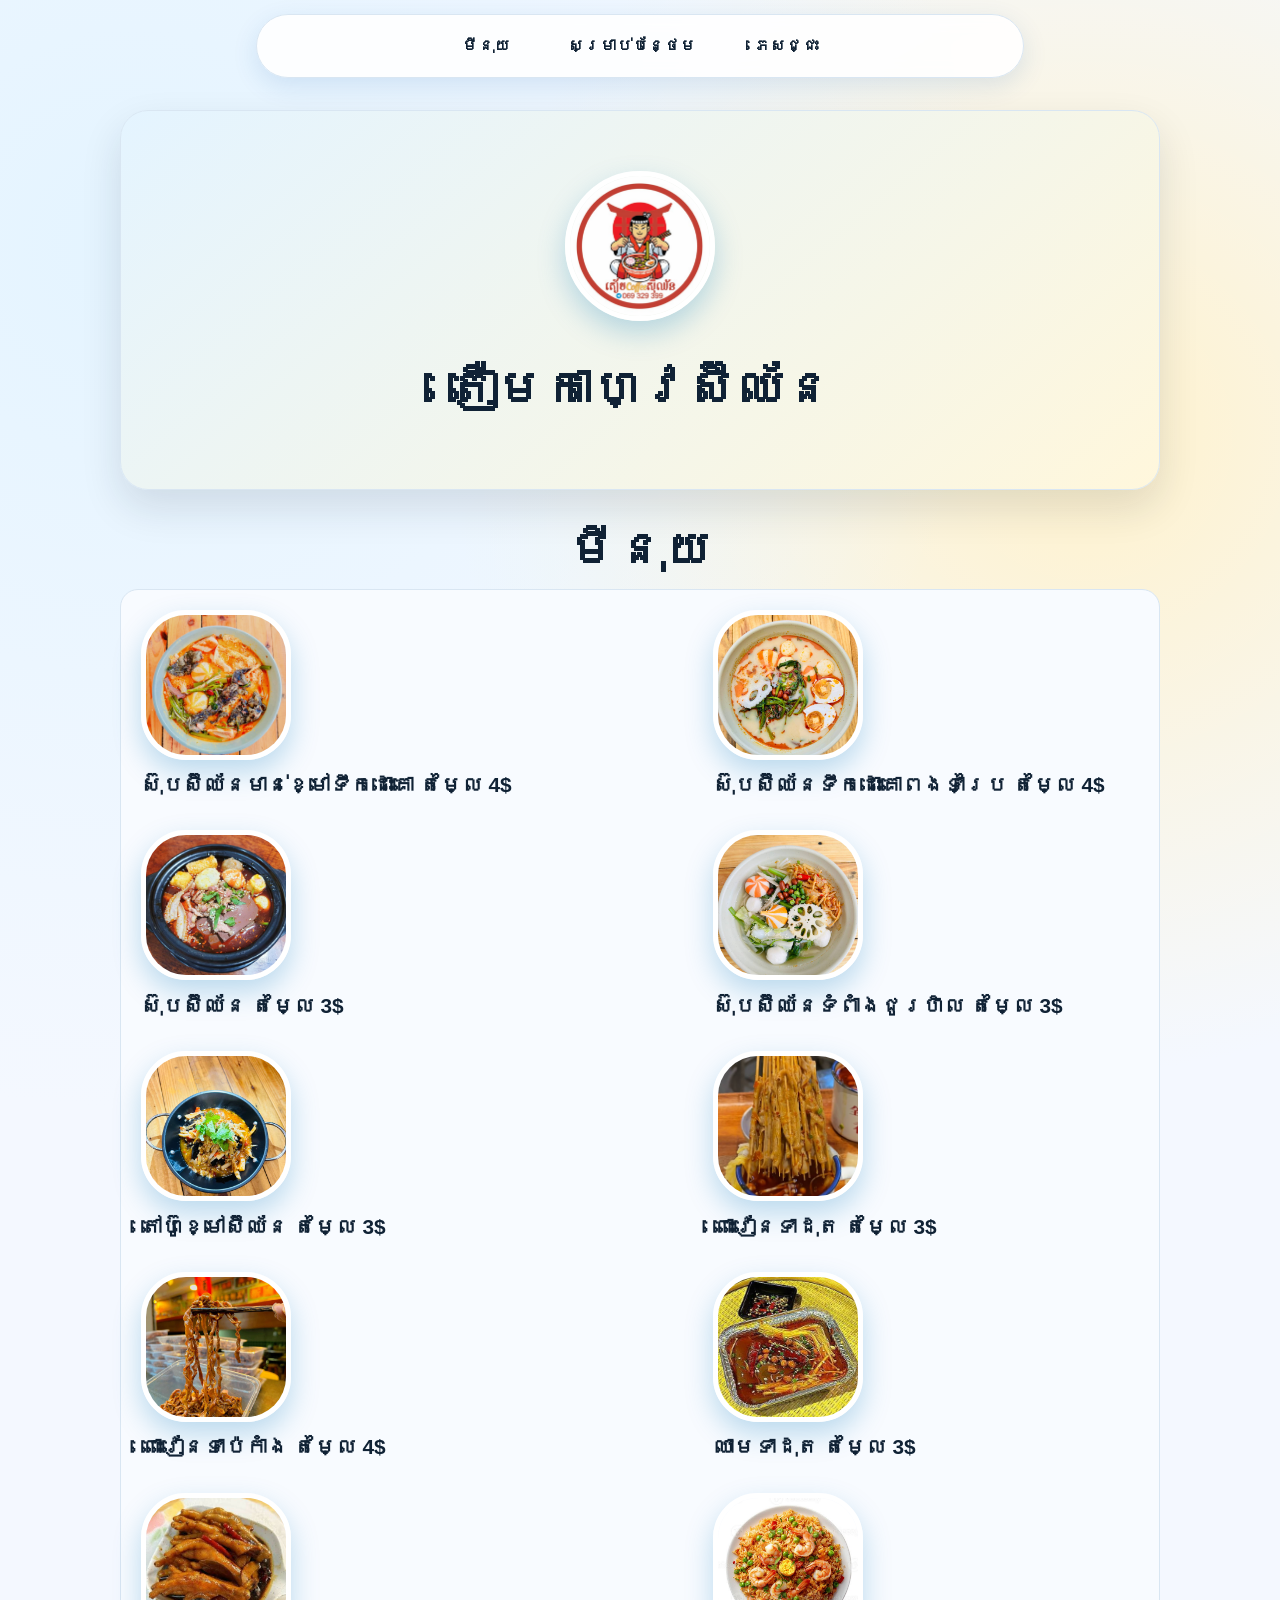
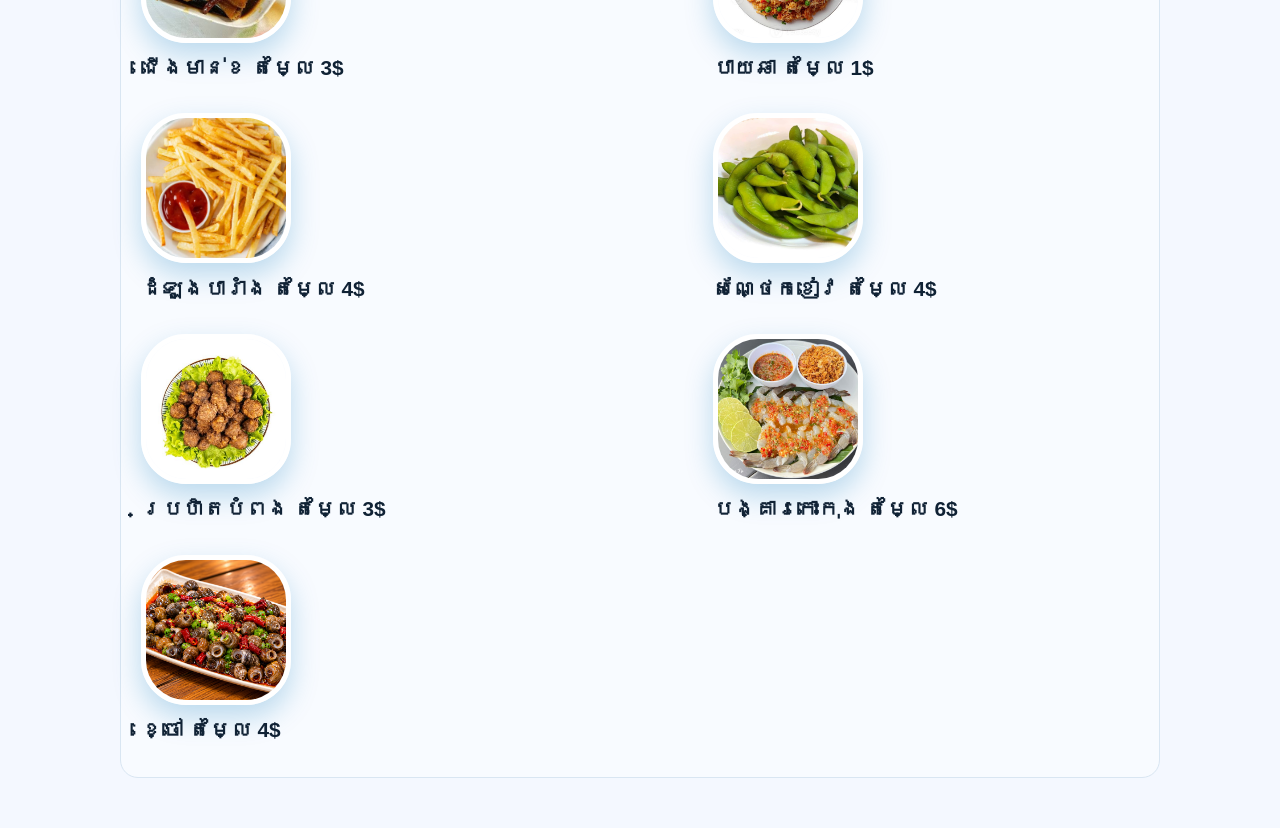
==== index.html @ f65610f4 "Update" ====
<!DOCTYPE html>
<html lang="en">
<head>
    <meta charset="UTF-8">
    <meta name="viewport" content="width=device-width, initial-scale=1.0">
    <title>MENU</title>
    <link rel="stylesheet" href="./index.css" />
    <link rel="preconnect" href="https://fonts.googleapis.com" />
    <link rel="preconnect" href="https://fonts.gstatic.com" crossorigin />
</head>
<body>
    <!-- Navber -->
    <nav class="navbar">
      <a href="./index.html">មីនុយ</a>
      <a href="./add.html">សម្រាប់បន្ថែម</a>
      <a href="./drink.html">ភេសជ្ជះ</a>
    </nav>
    <!-- Main -->
    <main>
        <section id="profile" class="hero">
            <img src="../img/add/logo.JPG" alt="Home" class="profile-img"/>
            <h1>តឿមកាហ្វេស៊ីឈ័ន</h1>
        </section>
        <div>
             <h1 align="center">មីនុយ</h1>
            <div id="food" class="panel">
               
                <div class="food_info">
                    <img src="../img/food/1.JPG" alt="Home" class="profile-img"/>
                    <h3>ស៊ុបស៊ីឈ័នមាន់ខ្មៅទឹកដោះគោ តម្លៃ 4$</h3>
                </div>
                <div class="food_info">
                    <img src="../img/food/2.JPG" alt="Home" class="profile-img"/>
                    <h3>ស៊ុបស៊ីឈ័នទឹកដោះគោពងទាប្រៃ តម្លៃ 4$</h3>
                </div>
                <div class="food_info">
                    <img src="../img/food/3.jpg" alt="Home" class="profile-img"/>
                    <h3>ស៊ុបស៊ីឈ័ន តម្លៃ 3$</h3>
                </div>
                <div class="food_info">
                    <img src="../img/food/4.JPG" alt="Home" class="profile-img"/>
                    <h3>ស៊ុបស៊ីឈ័នទំពាំងជូរហិល តម្លៃ 3$</h3>
                </div>
                <div class="food_info">
                    <img src="../img/food/5+.JPG" alt="Home" class="profile-img"/>
                    <h3>តៅហ៊ូខ្មៅស៊ីឈ័ន តម្លៃ 3$</h3>
                </div>
                <div class="food_info">
                    <img src="../img/food/៦.JPG" alt="Home" class="profile-img"/>
                    <h3>ពោះវៀនទាដុត តម្លៃ 3$</h3>
                </div>
                <div class="food_info">
                    <img src="../img/food/7.JPG" alt="Home" class="profile-img"/>
                    <h3>ពោះវៀនទាប៉េកាំង តម្លៃ 4$</h3>
                </div>
                <div class="food_info">
                    <img src="../img/food/8.JPG" alt="Home" class="profile-img"/>
                    <h3>ឈាមទាដុត តម្លៃ 3$</h3>
                </div>
                <div class="food_info">
                    <img src="../img/food/Chicken_foot.png" alt="Home" class="profile-img"/>
                    <h3>ជើងមាន់ខ តម្លៃ 3$</h3>
                </div>
                <div class="food_info">
                    <img src="../img/food/fried_rice.jpg" alt="Home" class="profile-img"/>
                    <h3>បាយឆា តម្លៃ 1$</h3>
                </div>
                <div class="food_info">
                    <img src="../img/food/potato.jpg" alt="Home" class="profile-img"/>
                    <h3>ដំឡូងបារាំង តម្លៃ 4$</h3>
                </div>
                <div class="food_info">
                    <img src="../img/food/Green bean.jpg" alt="Home" class="profile-img"/>
                    <h3>សណ្ថែកខៀវ តម្លៃ 4$</h3>
                </div>
                <div class="food_info">
                    <img src="../img/food/fry_meatball.jpg" alt="Home" class="profile-img"/>
                    <h3>ប្រហិតបំពង តម្លៃ 3$</h3>
                </div>
                <div class="food_info">
                    <img src="../img/food/chrimp.jpg" alt="Home" class="profile-img"/>
                    <h3>បង្គារកោះកុង តម្លៃ 6$</h3>
                </div>
                <div class="food_info">
                    <img src="../img/food/IMG_6782.PNG" alt="Home" class="profile-img"/>
                    <h3>ខ្ចៅ តម្លៃ 4$</h3>
                </div>
            </div>
        </div>
    </main>
</body>
</html>
---- index.css ----
:root {
  --bg: #f4f8ff;
  --surface: #ffffff;
  --text: #102235;
  --muted: #4a6075;
  --primary: #0077b6;
  --primary-strong: #0353a4;
  --accent: #faae2b;
  --border: #d9e6f2;
  --shadow: 0 18px 40px rgba(16, 34, 53, 0.12);
}

* {
  box-sizing: border-box;
  margin: 0;
  padding: 0;
}

html {
  scroll-behavior: smooth;
}

body {
  font-family: "Poppins", sans-serif;
  color: var(--text);
  background: radial-gradient(circle at 10% 10%, #e4f4ff, transparent 35%),
    radial-gradient(circle at 85% 18%, #fff2cd, transparent 28%), var(--bg);
  line-height: 1.65;
}

main {
  width: min(1040px, 92%);
  margin: 0 auto;
  padding-top: 110px;
  padding-bottom: 50px;
}

.navbar {
  position: fixed;
  top: 14px;
  left: 50%;
  transform: translateX(-50%);
  width: min(980px, 60%);
  padding: 10px;
  display: flex;
  justify-content: center;
  gap: 8px;
  flex-wrap: wrap;
  background: rgba(255, 255, 255, 0.88);
  border: 1px solid var(--border);
  border-radius: 999px;
  backdrop-filter: blur(8px);
  box-shadow: 0 8px 26px rgba(3, 83, 164, 0.12);
  z-index: 1000;
}
.navbar a {
  color: var(--text);
  text-decoration: none;
  font-weight: 600;
  padding: 8px 25px;
  border-radius: 999px;
  transition: all 0.25s ease;
}

.navbar a:hover {
  color: #fff;
  background: var(--primary-strong);
}

.hero {
  text-align: center;
  background: linear-gradient(140deg, #e4f4ff 0%, #fff7dc 100%);
  border: 1px solid var(--border);
  border-radius: 28px;
  box-shadow: var(--shadow);
  padding: 60px 26px;
  animation: fadeUp 0.8s ease both;
}

#profile img {
  width: 150px;
  height: 150px;
  border-radius: 50%;
  object-fit: cover;
  border: 5px solid #fff;
  box-shadow: 0 12px 28px rgba(0, 119, 182, 0.25);
}

h1 {
  margin-top: 20px;
  font-size: clamp(2rem, 4vw, 3rem);
  font-weight: 800;
}
h3 {
  font-size: 1.3rem;
  margin-bottom: 10px;
}
#food {
  align-items: center;
  display:grid;
  grid-template-columns: 1.3fr 1fr;
  gap: 18px;
  background: #f8fbff;
  border: 1px solid var(--border);
  border-radius: 18px;
  padding: 20px;
  transition: transform 0.25s ease, box-shadow 0.25s ease;
}

.food_info img {
  width: 150px;
  height: 150px;
  border-radius: 30%;
  object-fit: cover;
  border: 5px solid #fff;
  box-shadow: 0 12px 28px rgba(0, 119, 182, 0.25);
}



@keyframes fadeUp {
  from {
    opacity: 0;
    transform: translateY(16px);
  }
  to {
    opacity: 1;
    transform: translateY(0);
  }
}

@media (max-width: 900px) {
  .about-grid,
  .food_info {
    grid-template-columns: 1fr;
  }

  
  .food_info img {
    max-height: 280px;
  }
}

@media (max-width: 640px) {
  main {
    width: 98%;
    padding-top: 120px;
  }

  .panel,
  .hero {
    padding: 24px 18px;
    border-radius: 18px;
  }

  .navbar {
    border-radius: 18px;
    justify-content: flex;
    padding: 8px;
    width: 70%;

  }

  .navbar a {
    font-size: 0.9rem;
    padding: 5px 5px;
    
   }
}
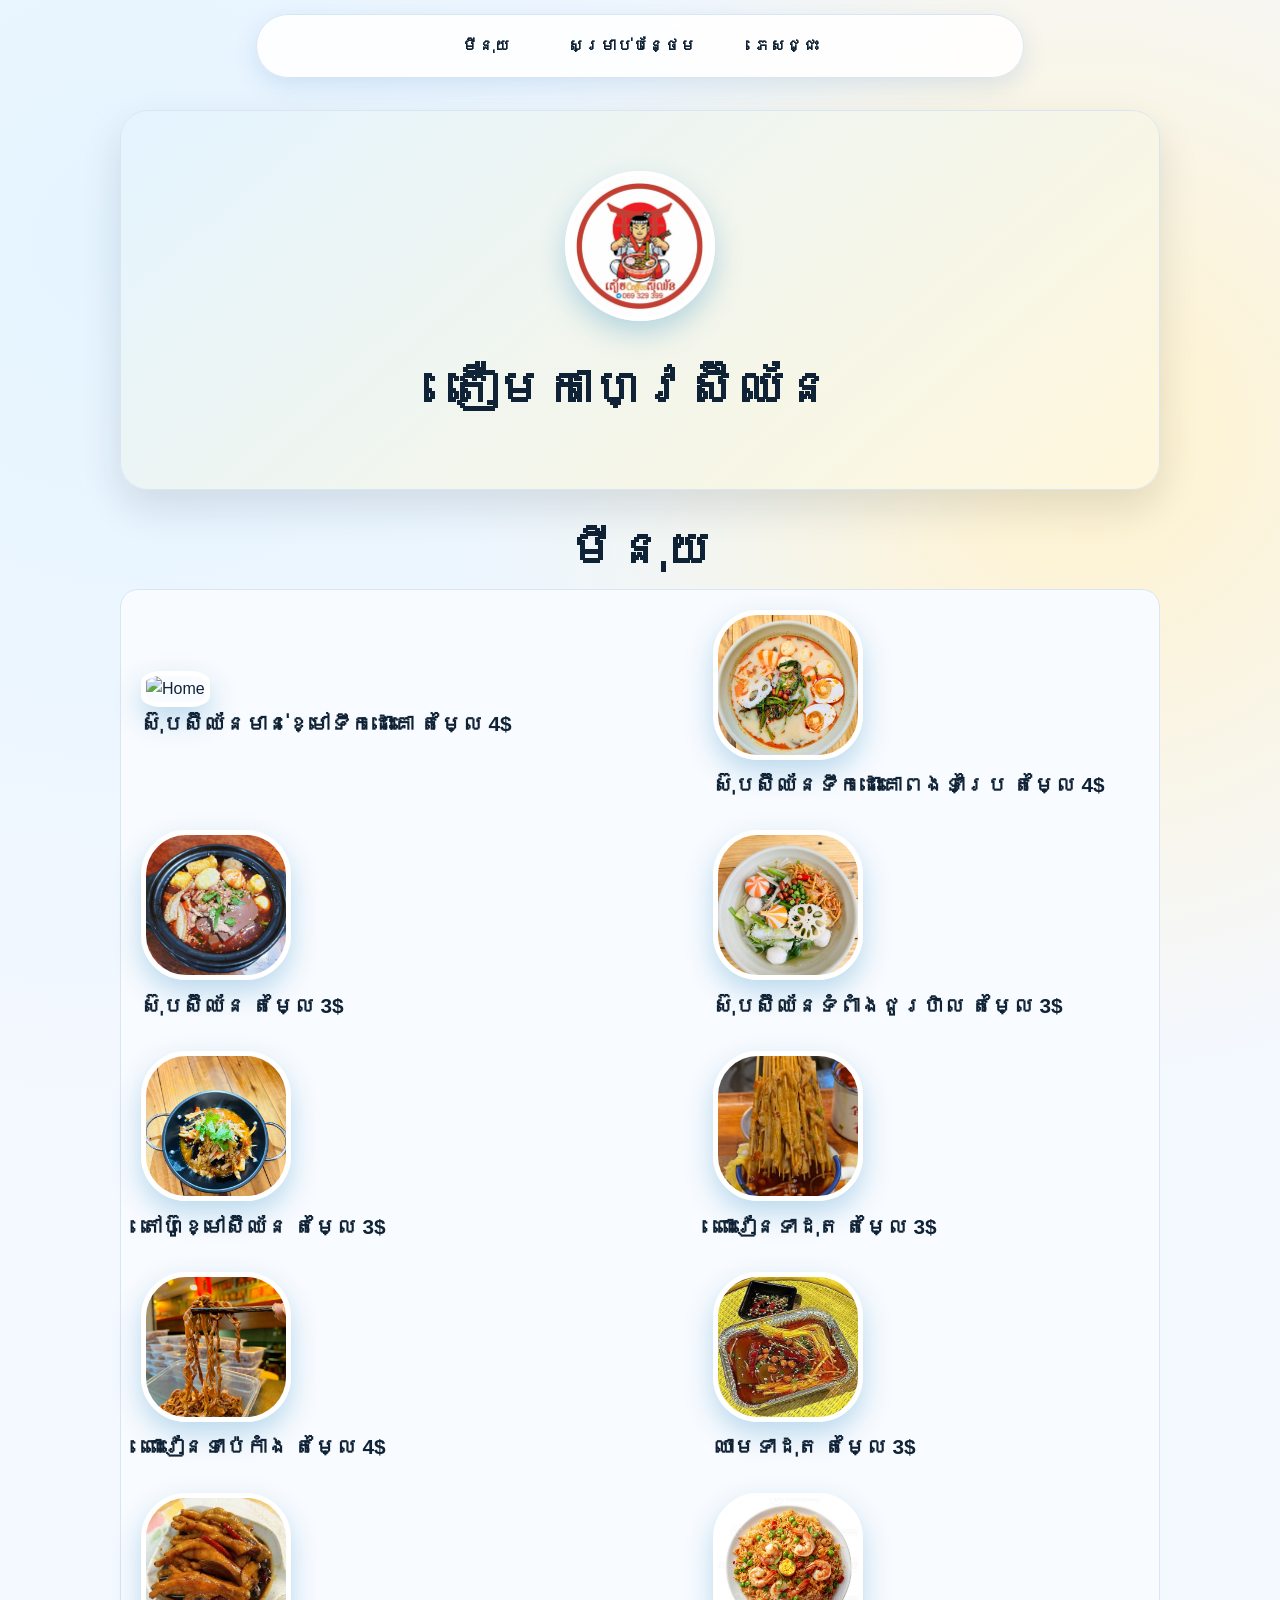
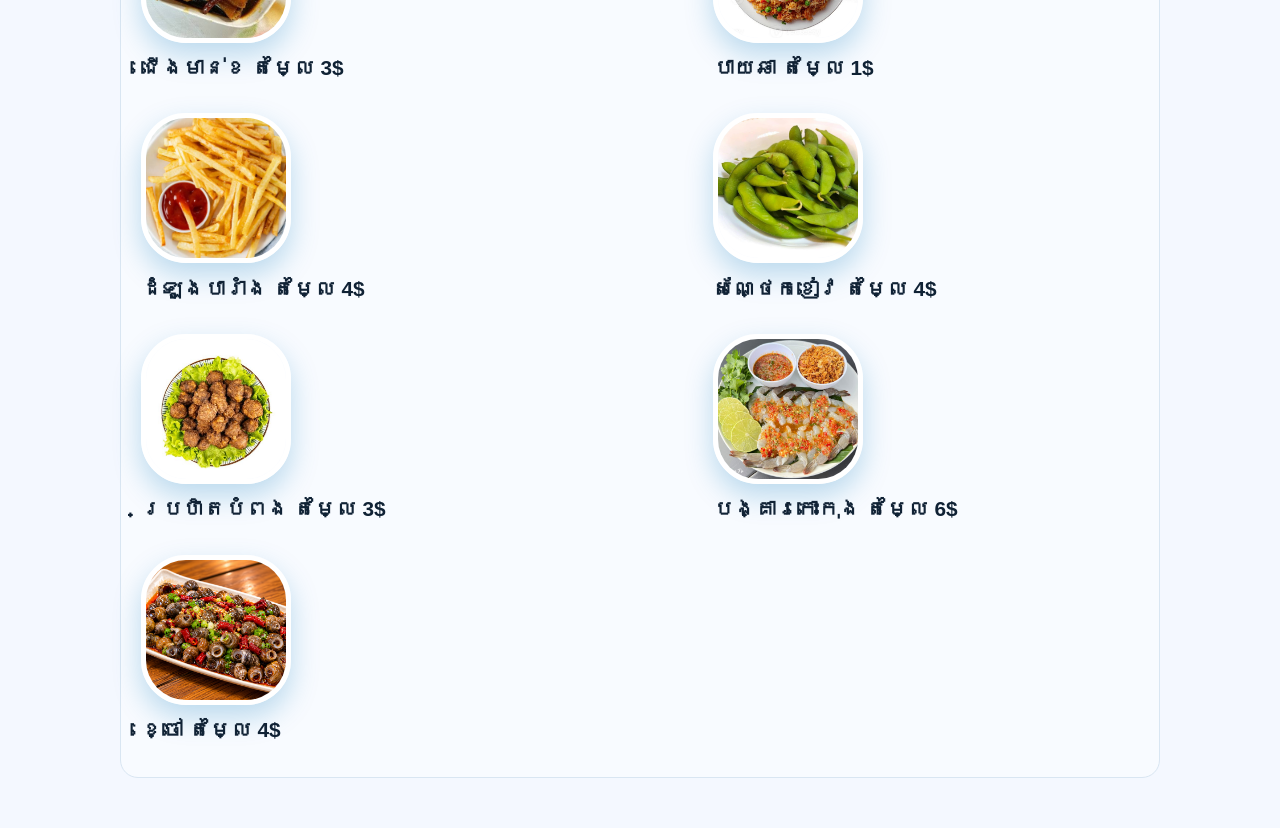
==== commit e20b6a9c: "Update" ====
--- a/index.html
+++ b/index.html
@@ -18,7 +18,7 @@
     <!-- Main -->
     <main>
         <section id="profile" class="hero">
-            <img src="../img/add/logo.JPG" alt="Home" class="profile-img"/>
+            <img src="./img/add/logo.JPG" alt="Home" class="profile-img"/>
             <h1>តឿមកាហ្វេស៊ីឈ័ន</h1>
         </section>
         <div>
@@ -26,11 +26,11 @@
             <div id="food" class="panel">
                
                 <div class="food_info">
-                    <img src="../img/food/1.JPG" alt="Home" class="profile-img"/>
+                    <img src=".img/food/1.JPG" alt="Home" class="profile-img"/>
                     <h3>ស៊ុបស៊ីឈ័នមាន់ខ្មៅទឹកដោះគោ តម្លៃ 4$</h3>
                 </div>
                 <div class="food_info">
-                    <img src="../img/food/2.JPG" alt="Home" class="profile-img"/>
+                    <img src="./img/food/2.JPG" alt="Home" class="profile-img"/>
                     <h3>ស៊ុបស៊ីឈ័នទឹកដោះគោពងទាប្រៃ តម្លៃ 4$</h3>
                 </div>
                 <div class="food_info">
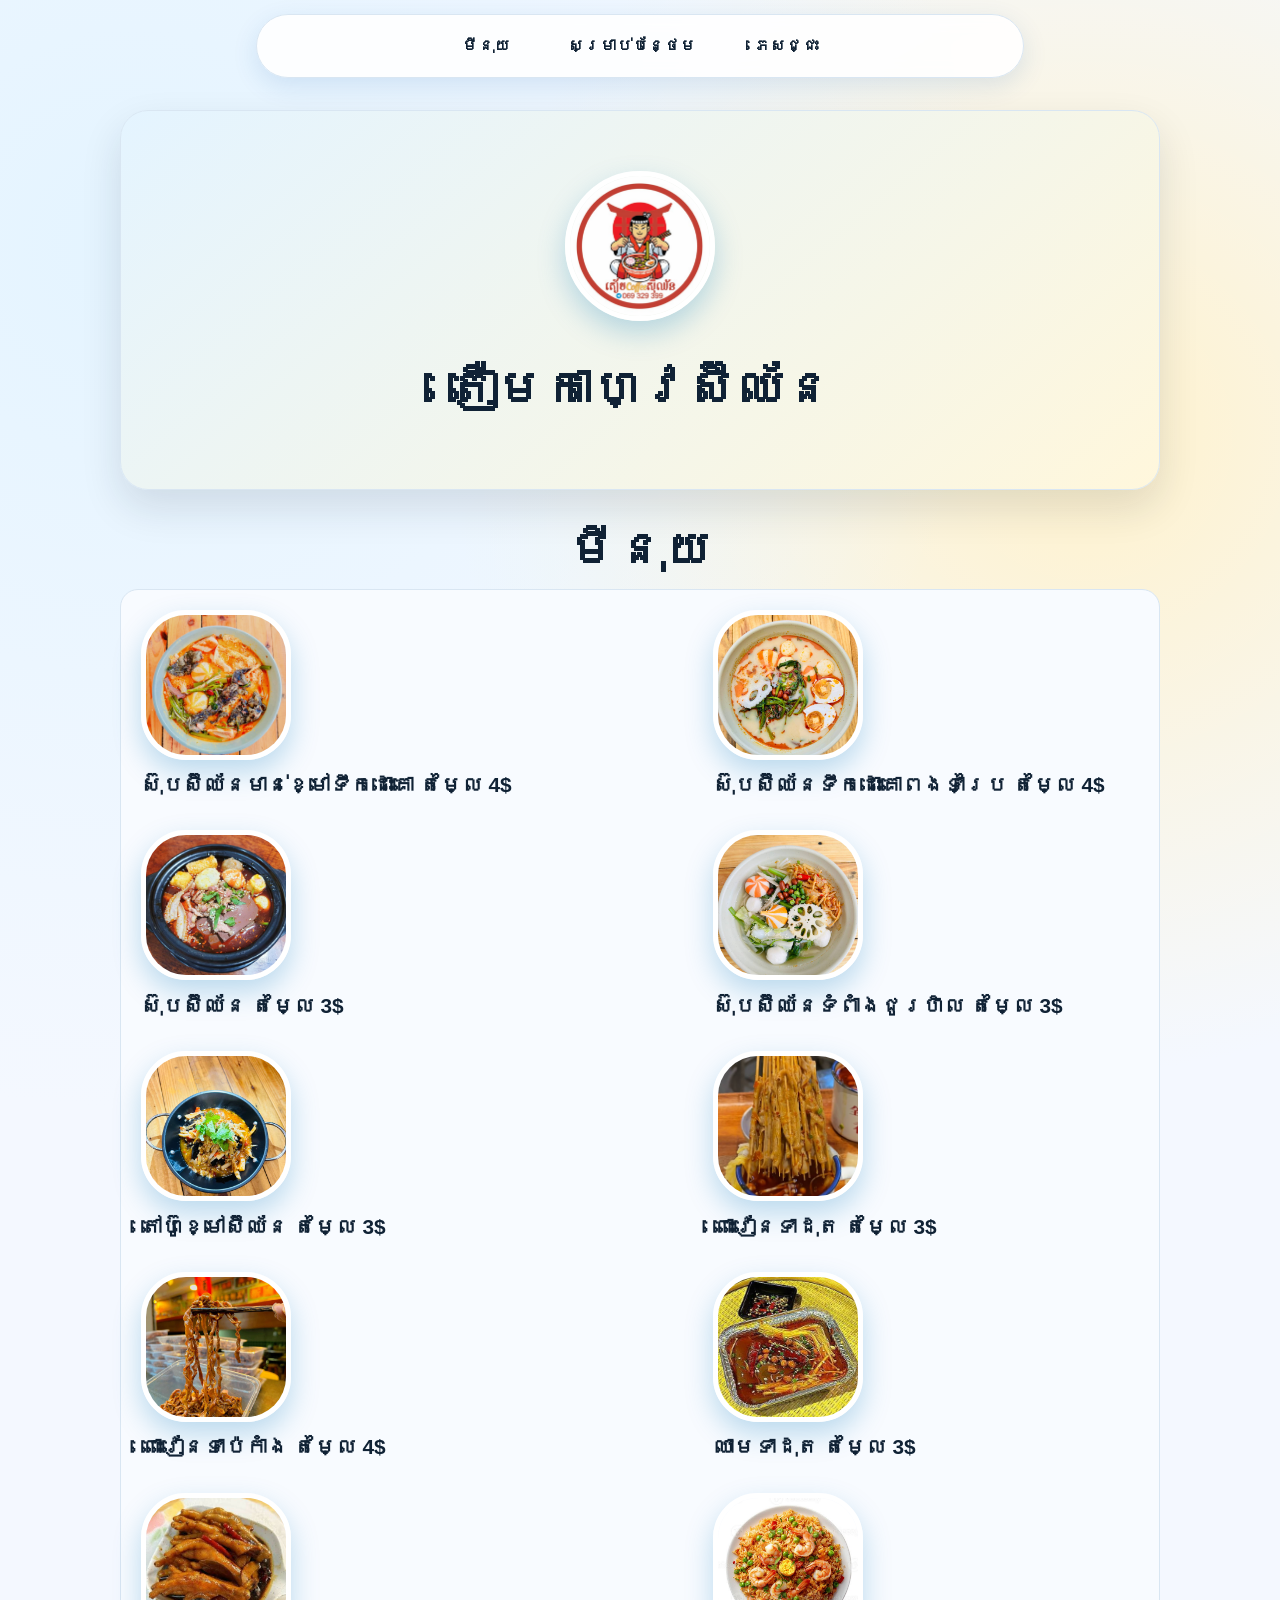
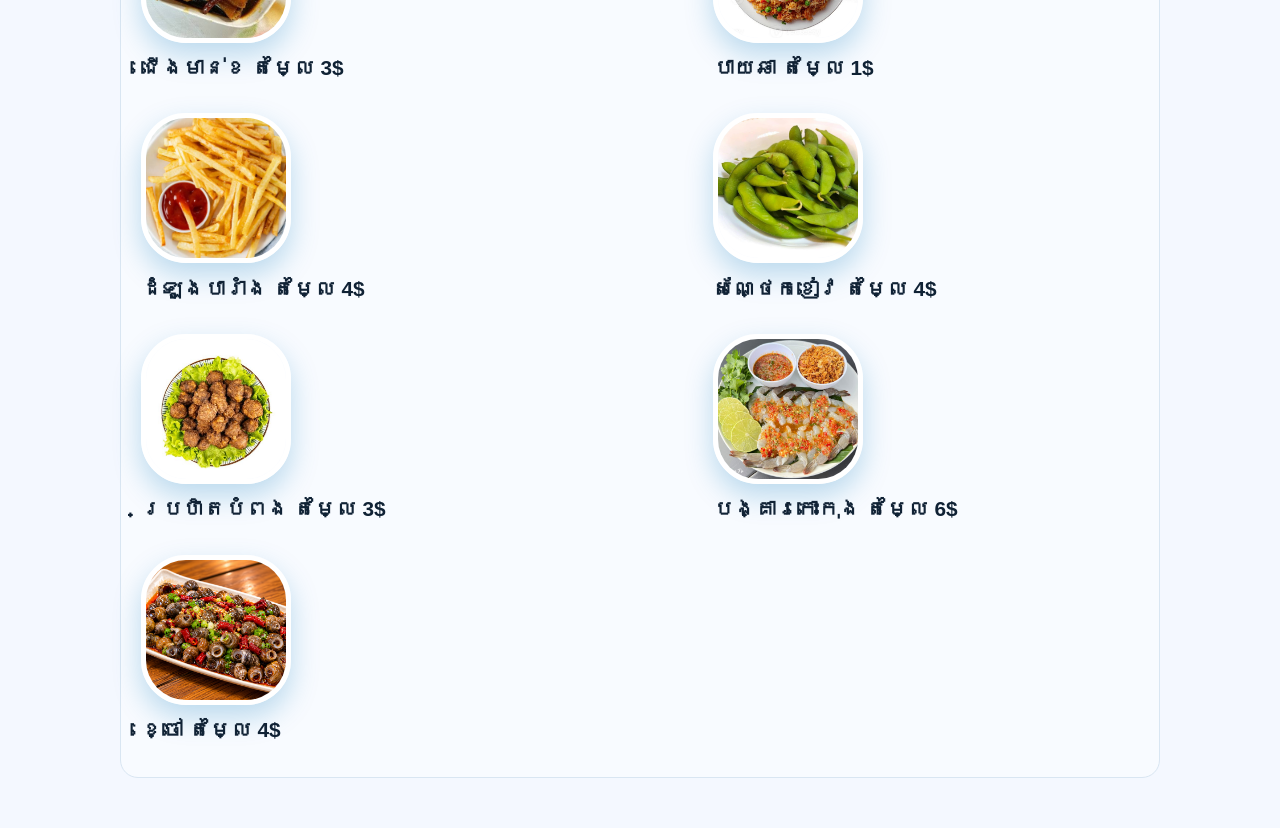
==== commit d2a9616a: "Update" ====
--- a/index.html
+++ b/index.html
@@ -26,7 +26,7 @@
             <div id="food" class="panel">
                
                 <div class="food_info">
-                    <img src=".img/food/1.JPG" alt="Home" class="profile-img"/>
+                    <img src="./img/food/1.JPG" alt="Home" class="profile-img"/>
                     <h3>ស៊ុបស៊ីឈ័នមាន់ខ្មៅទឹកដោះគោ តម្លៃ 4$</h3>
                 </div>
                 <div class="food_info">
@@ -34,55 +34,55 @@
                     <h3>ស៊ុបស៊ីឈ័នទឹកដោះគោពងទាប្រៃ តម្លៃ 4$</h3>
                 </div>
                 <div class="food_info">
-                    <img src="../img/food/3.jpg" alt="Home" class="profile-img"/>
+                    <img src="./img/food/3.jpg" alt="Home" class="profile-img"/>
                     <h3>ស៊ុបស៊ីឈ័ន តម្លៃ 3$</h3>
                 </div>
                 <div class="food_info">
-                    <img src="../img/food/4.JPG" alt="Home" class="profile-img"/>
+                    <img src="./img/food/4.JPG" alt="Home" class="profile-img"/>
                     <h3>ស៊ុបស៊ីឈ័នទំពាំងជូរហិល តម្លៃ 3$</h3>
                 </div>
                 <div class="food_info">
-                    <img src="../img/food/5+.JPG" alt="Home" class="profile-img"/>
+                    <img src="./img/food/5+.JPG" alt="Home" class="profile-img"/>
                     <h3>តៅហ៊ូខ្មៅស៊ីឈ័ន តម្លៃ 3$</h3>
                 </div>
                 <div class="food_info">
-                    <img src="../img/food/៦.JPG" alt="Home" class="profile-img"/>
+                    <img src="./img/food/៦.JPG" alt="Home" class="profile-img"/>
                     <h3>ពោះវៀនទាដុត តម្លៃ 3$</h3>
                 </div>
                 <div class="food_info">
-                    <img src="../img/food/7.JPG" alt="Home" class="profile-img"/>
+                    <img src="./img/food/7.JPG" alt="Home" class="profile-img"/>
                     <h3>ពោះវៀនទាប៉េកាំង តម្លៃ 4$</h3>
                 </div>
                 <div class="food_info">
-                    <img src="../img/food/8.JPG" alt="Home" class="profile-img"/>
+                    <img src="./img/food/8.JPG" alt="Home" class="profile-img"/>
                     <h3>ឈាមទាដុត តម្លៃ 3$</h3>
                 </div>
                 <div class="food_info">
-                    <img src="../img/food/Chicken_foot.png" alt="Home" class="profile-img"/>
+                    <img src="./img/food/Chicken_foot.png" alt="Home" class="profile-img"/>
                     <h3>ជើងមាន់ខ តម្លៃ 3$</h3>
                 </div>
                 <div class="food_info">
-                    <img src="../img/food/fried_rice.jpg" alt="Home" class="profile-img"/>
+                    <img src="./img/food/fried_rice.jpg" alt="Home" class="profile-img"/>
                     <h3>បាយឆា តម្លៃ 1$</h3>
                 </div>
                 <div class="food_info">
-                    <img src="../img/food/potato.jpg" alt="Home" class="profile-img"/>
+                    <img src="./img/food/potato.jpg" alt="Home" class="profile-img"/>
                     <h3>ដំឡូងបារាំង តម្លៃ 4$</h3>
                 </div>
                 <div class="food_info">
-                    <img src="../img/food/Green bean.jpg" alt="Home" class="profile-img"/>
+                    <img src="./img/food/Green bean.jpg" alt="Home" class="profile-img"/>
                     <h3>សណ្ថែកខៀវ តម្លៃ 4$</h3>
                 </div>
                 <div class="food_info">
-                    <img src="../img/food/fry_meatball.jpg" alt="Home" class="profile-img"/>
+                    <img src="./img/food/fry_meatball.jpg" alt="Home" class="profile-img"/>
                     <h3>ប្រហិតបំពង តម្លៃ 3$</h3>
                 </div>
                 <div class="food_info">
-                    <img src="../img/food/chrimp.jpg" alt="Home" class="profile-img"/>
+                    <img src="./img/food/chrimp.jpg" alt="Home" class="profile-img"/>
                     <h3>បង្គារកោះកុង តម្លៃ 6$</h3>
                 </div>
                 <div class="food_info">
-                    <img src="../img/food/IMG_6782.PNG" alt="Home" class="profile-img"/>
+                    <img src="./img/food/IMG_6782.PNG" alt="Home" class="profile-img"/>
                     <h3>ខ្ចៅ តម្លៃ 4$</h3>
                 </div>
             </div>
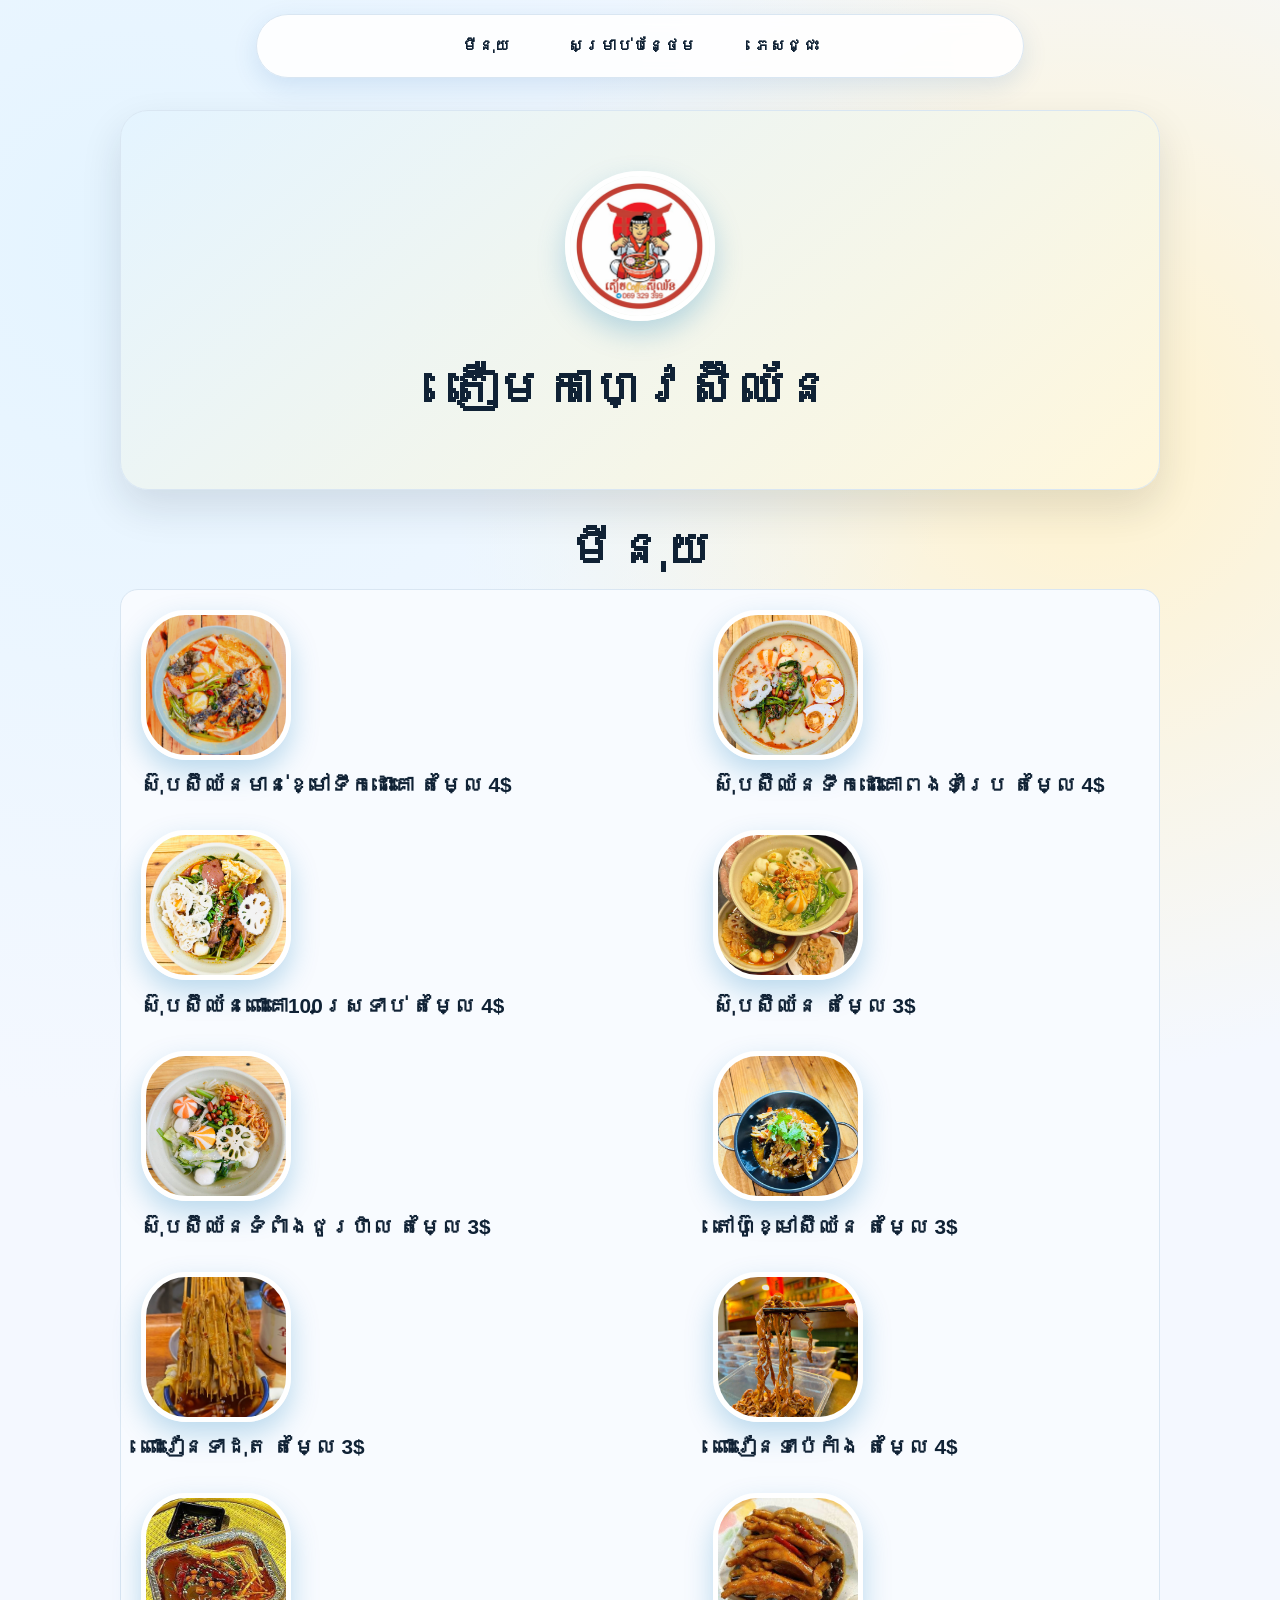
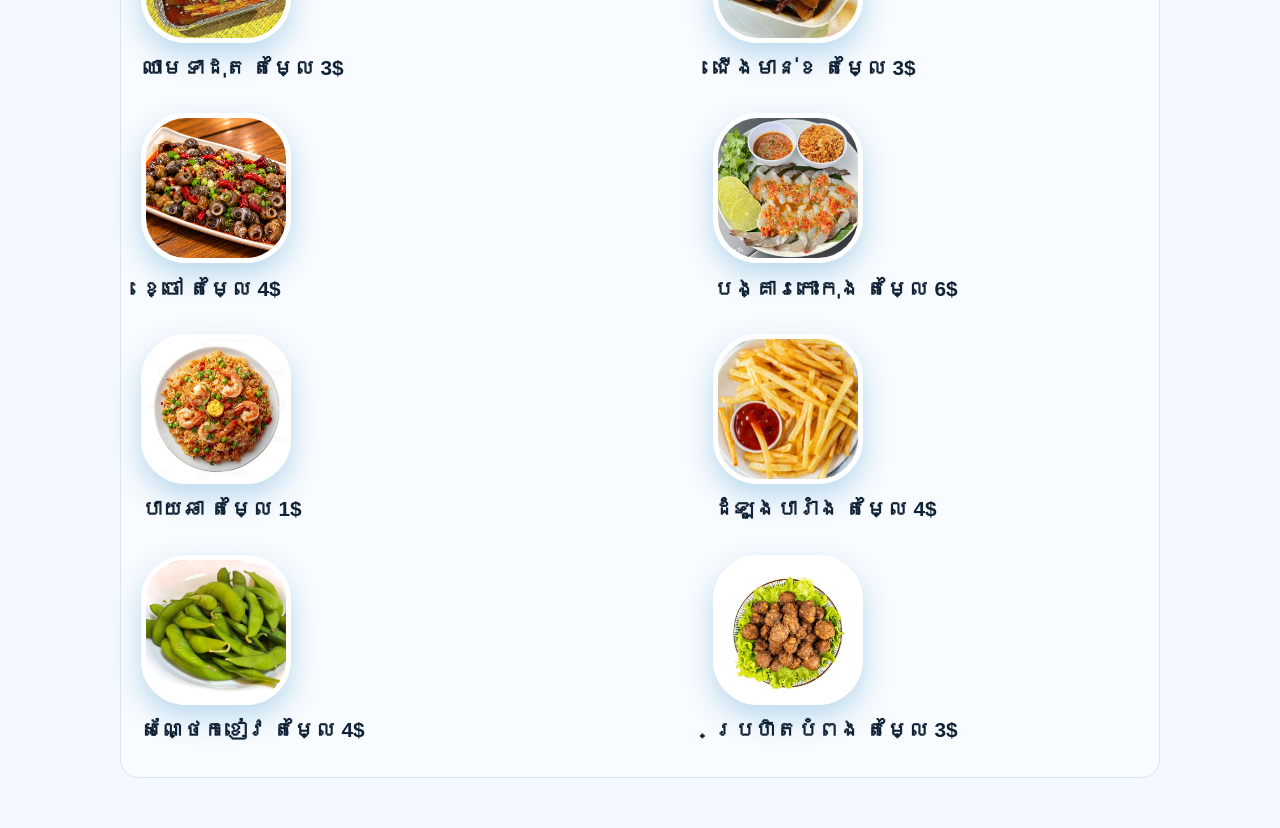
==== commit ba075ec3: "Update" ====
--- a/index.html
+++ b/index.html
@@ -34,7 +34,11 @@
                     <h3>ស៊ុបស៊ីឈ័នទឹកដោះគោពងទាប្រៃ តម្លៃ 4$</h3>
                 </div>
                 <div class="food_info">
-                    <img src="./img/food/3.jpg" alt="Home" class="profile-img"/>
+                    <img src="./img/food/cow.jpg" alt="Home" class="profile-img"/>
+                    <h3>ស៊ុបស៊ីឈ័នពោះគោ100ស្រទាប់ តម្លៃ 4$</h3>
+                </div>
+                <div class="food_info">
+                    <img src="./img/food/sichhuan.JPG" alt="Home" class="profile-img"/>
                     <h3>ស៊ុបស៊ីឈ័ន តម្លៃ 3$</h3>
                 </div>
                 <div class="food_info">
@@ -62,6 +66,14 @@
                     <h3>ជើងមាន់ខ តម្លៃ 3$</h3>
                 </div>
                 <div class="food_info">
+                    <img src="./img/food/IMG_6782.PNG" alt="Home" class="profile-img"/>
+                    <h3>ខ្ចៅ តម្លៃ 4$</h3>
+                </div>
+                <div class="food_info">
+                    <img src="./img/food/chrimp.jpg" alt="Home" class="profile-img"/>
+                    <h3>បង្គារកោះកុង តម្លៃ 6$</h3>
+                </div>
+                <div class="food_info">
                     <img src="./img/food/fried_rice.jpg" alt="Home" class="profile-img"/>
                     <h3>បាយឆា តម្លៃ 1$</h3>
                 </div>
@@ -77,14 +89,8 @@
                     <img src="./img/food/fry_meatball.jpg" alt="Home" class="profile-img"/>
                     <h3>ប្រហិតបំពង តម្លៃ 3$</h3>
                 </div>
-                <div class="food_info">
-                    <img src="./img/food/chrimp.jpg" alt="Home" class="profile-img"/>
-                    <h3>បង្គារកោះកុង តម្លៃ 6$</h3>
-                </div>
-                <div class="food_info">
-                    <img src="./img/food/IMG_6782.PNG" alt="Home" class="profile-img"/>
-                    <h3>ខ្ចៅ តម្លៃ 4$</h3>
-                </div>
+                
+                
             </div>
         </div>
     </main>
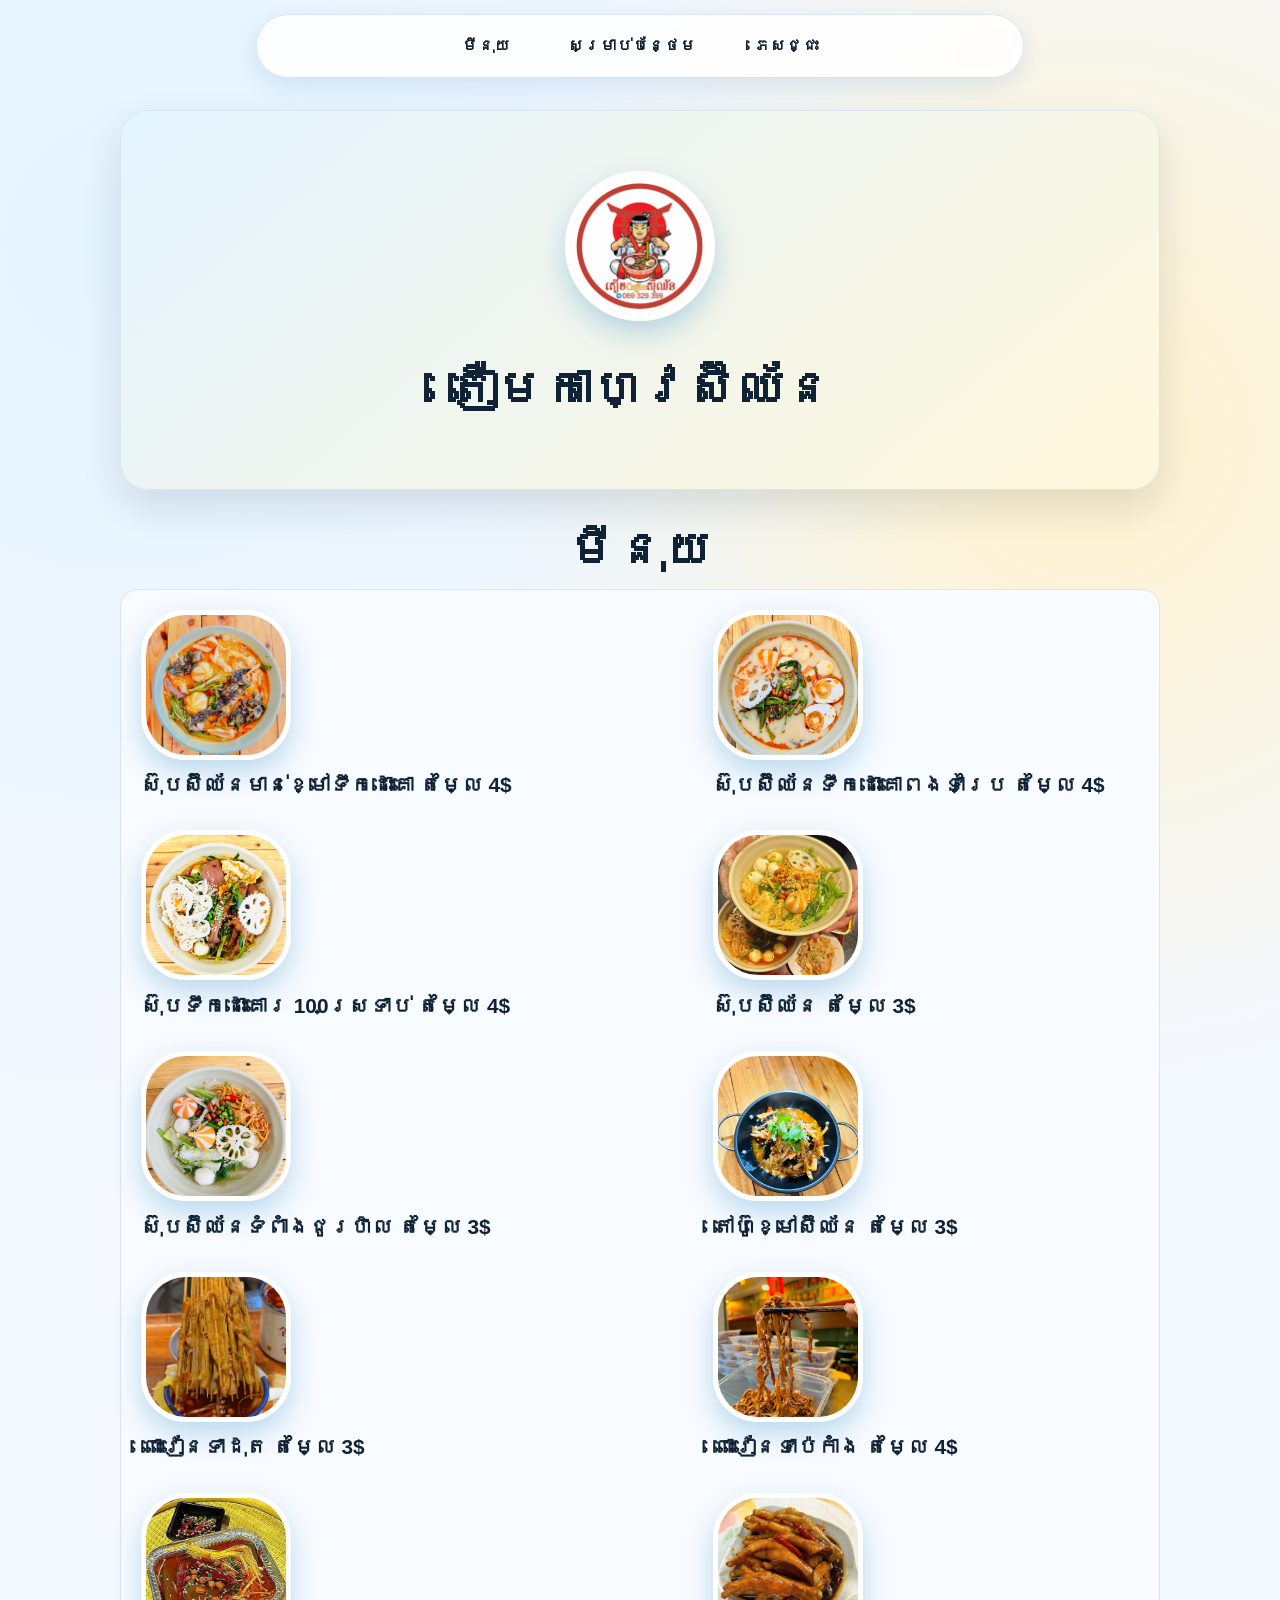
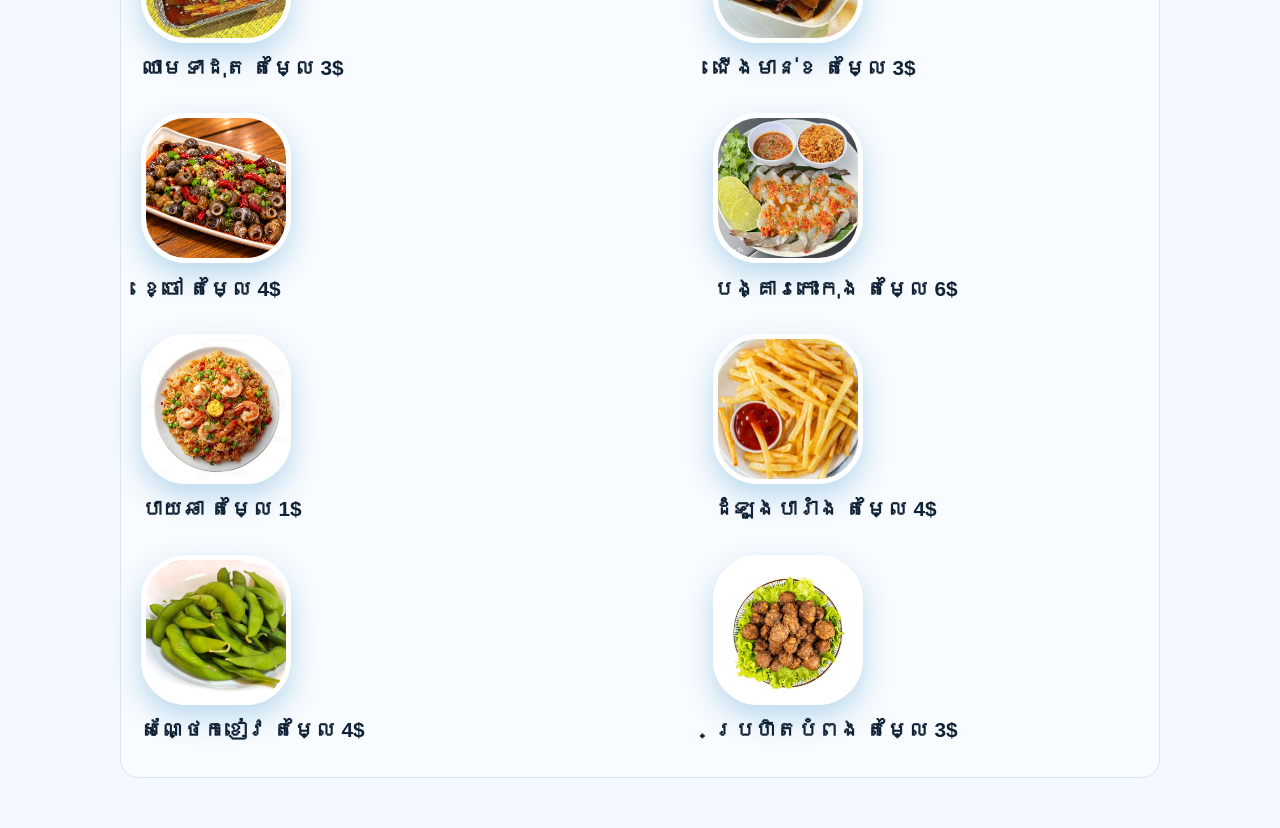
==== commit 049e50d0: "Update" ====
--- a/index.html
+++ b/index.html
@@ -35,7 +35,7 @@
                 </div>
                 <div class="food_info">
                     <img src="./img/food/cow.jpg" alt="Home" class="profile-img"/>
-                    <h3>ស៊ុបស៊ីឈ័នពោះគោ100ស្រទាប់ តម្លៃ 4$</h3>
+                    <h3>ស៊ុបទឹកដោះគោរ 100ស្រទាប់ តម្លៃ 4$</h3>
                 </div>
                 <div class="food_info">
                     <img src="./img/food/sichhuan.JPG" alt="Home" class="profile-img"/>
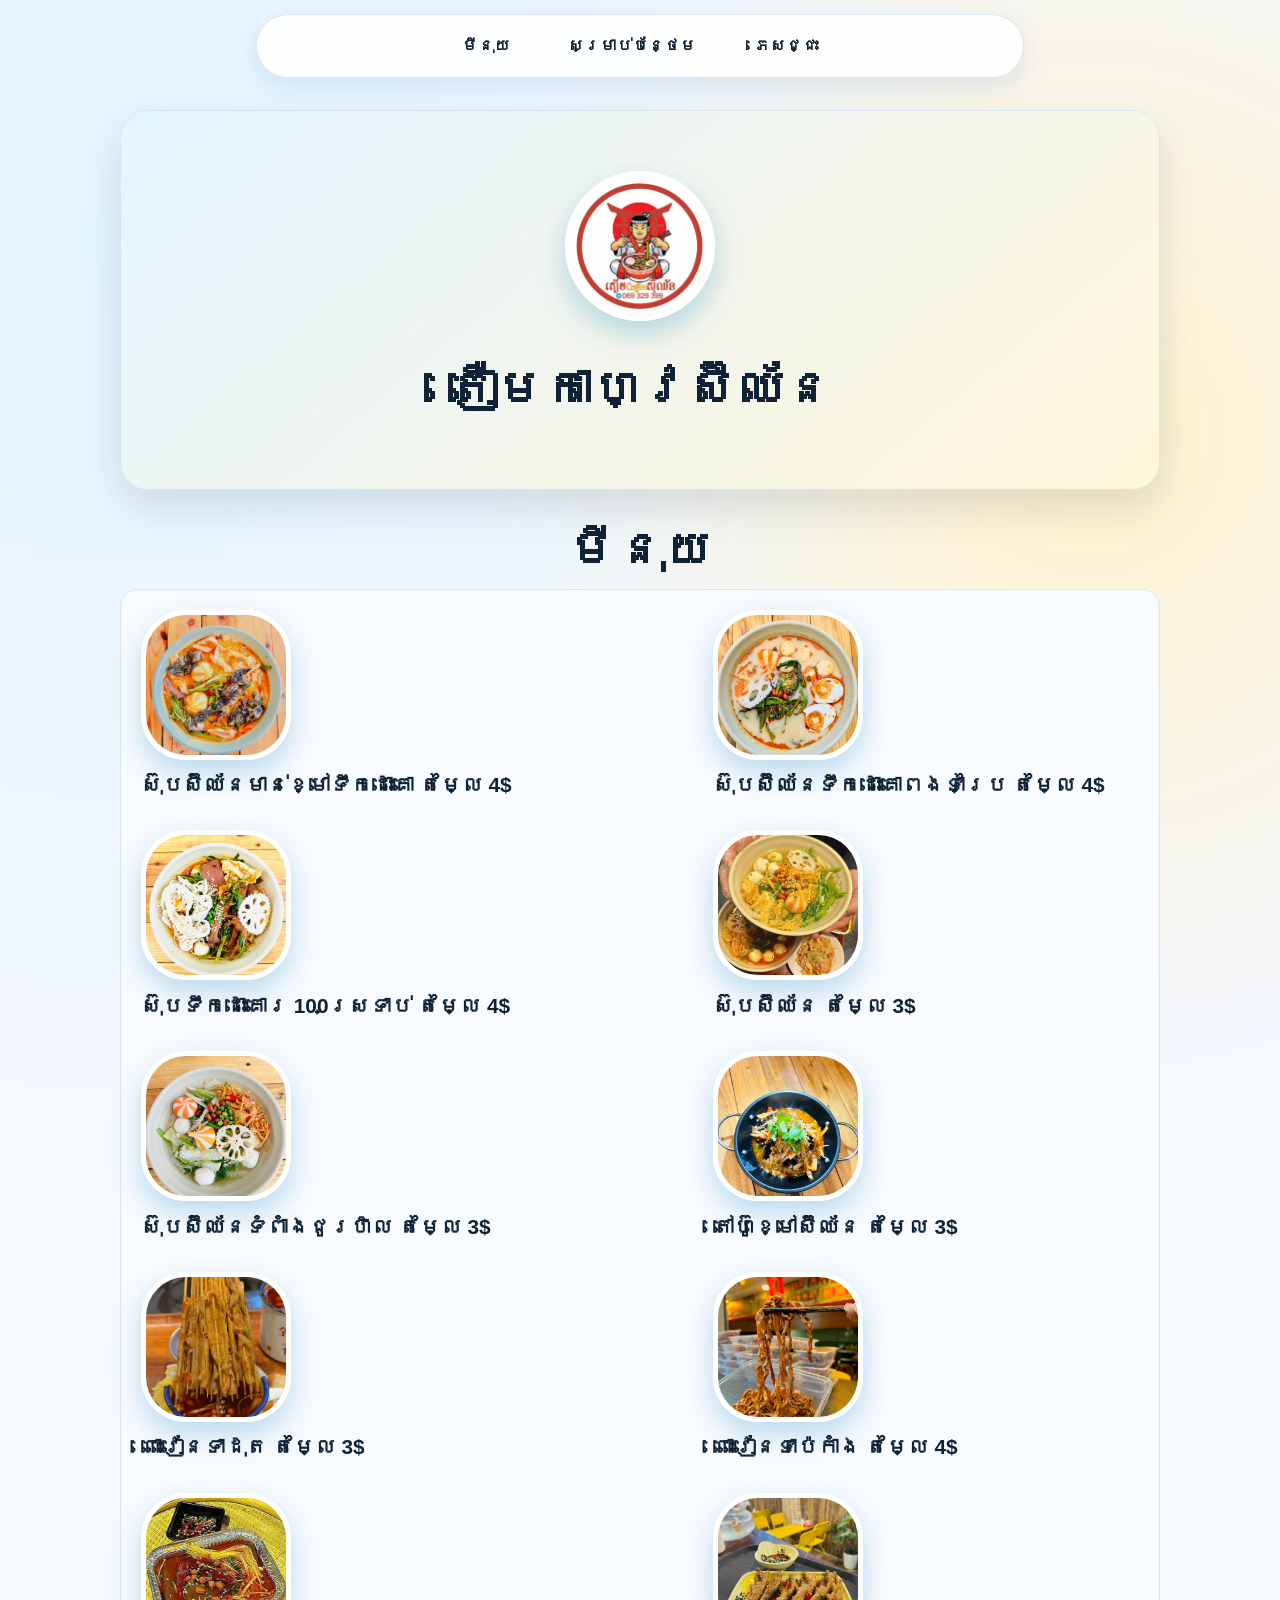
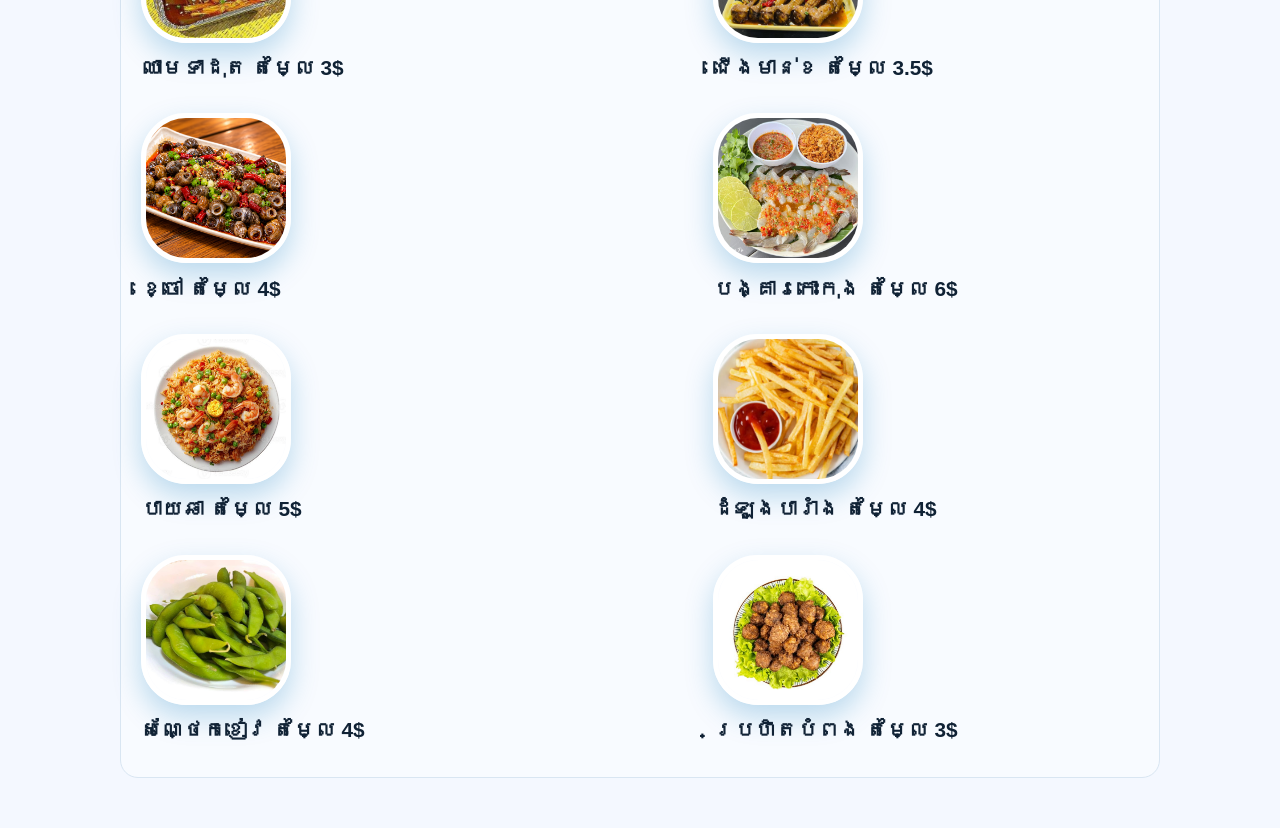
==== commit f3d3d986: "Update" ====
--- a/index.html
+++ b/index.html
@@ -62,8 +62,8 @@
                     <h3>ឈាមទាដុត តម្លៃ 3$</h3>
                 </div>
                 <div class="food_info">
-                    <img src="./img/food/Chicken_foot.png" alt="Home" class="profile-img"/>
-                    <h3>ជើងមាន់ខ តម្លៃ 3$</h3>
+                    <img src="./img/food/foot.JPG" alt="Home" class="profile-img"/>
+                    <h3>ជើងមាន់ខ តម្លៃ 3.5$</h3>
                 </div>
                 <div class="food_info">
                     <img src="./img/food/IMG_6782.PNG" alt="Home" class="profile-img"/>
@@ -75,7 +75,7 @@
                 </div>
                 <div class="food_info">
                     <img src="./img/food/fried_rice.jpg" alt="Home" class="profile-img"/>
-                    <h3>បាយឆា តម្លៃ 1$</h3>
+                    <h3>បាយឆា តម្លៃ 5$</h3>
                 </div>
                 <div class="food_info">
                     <img src="./img/food/potato.jpg" alt="Home" class="profile-img"/>
